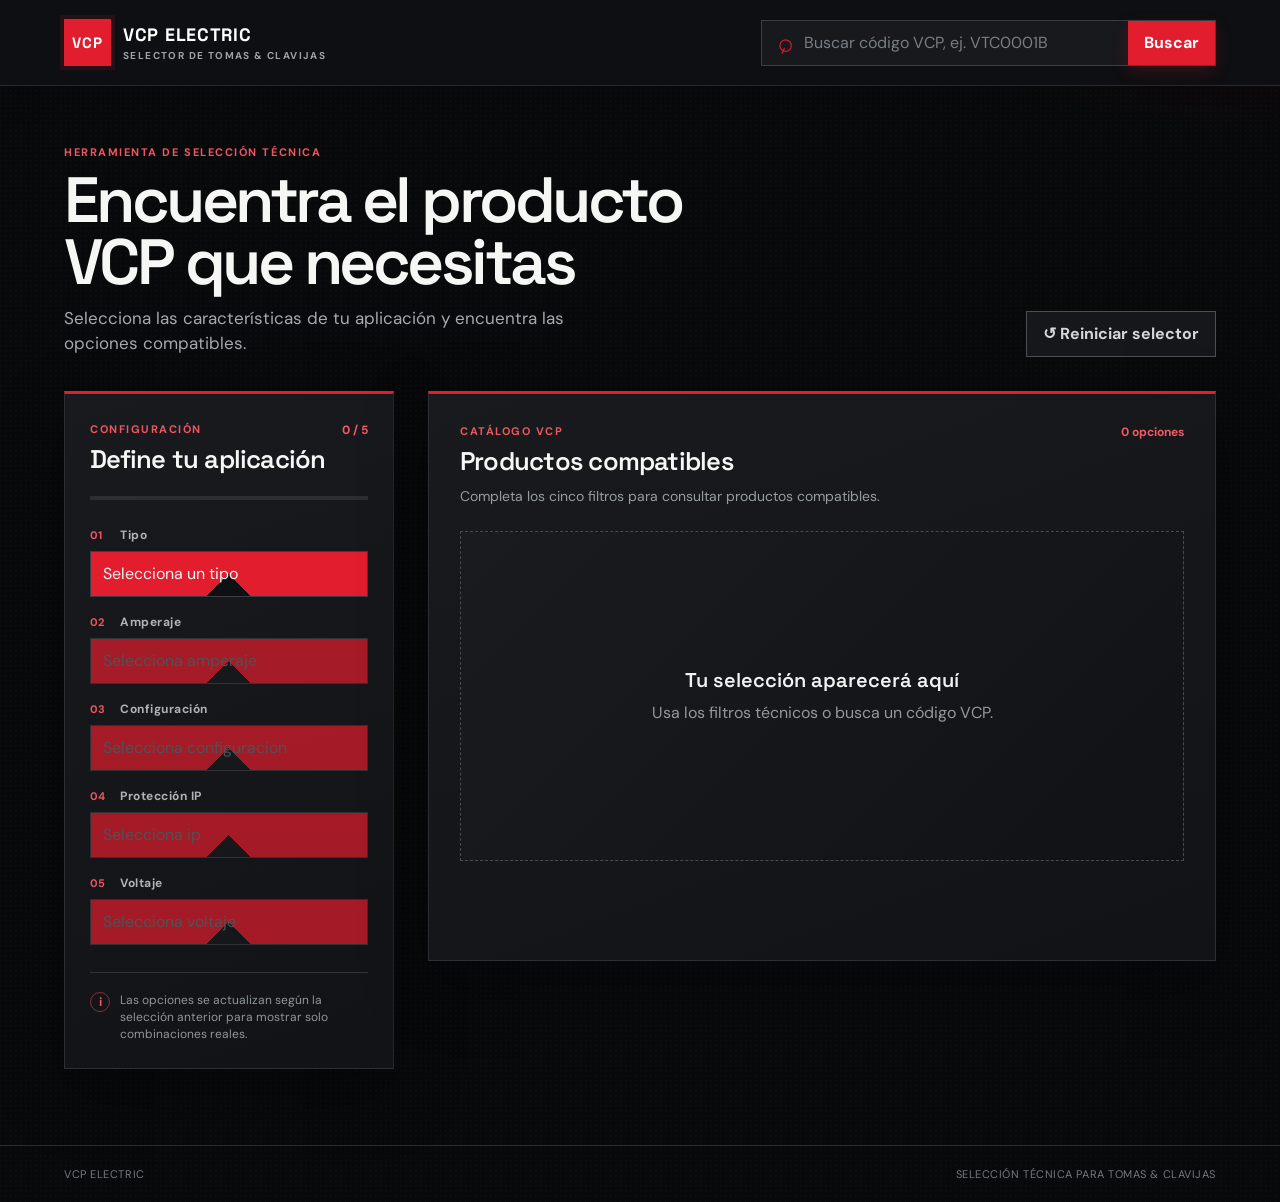
==== index.html @ 6a0e1735 "VCP Selector - primera versión" ====
<!DOCTYPE html>
<html lang="es">
	<head>
		<meta charset="UTF-8" />
		<meta name="viewport" content="width=device-width, initial-scale=1.0" />
		<meta name="description" content="Selector profesional de tomas y clavijas VCP ELECTRIC." />
		<title>VCP ELECTRIC | Selector de Tomas & Clavijas</title>
		<link rel="preconnect" href="https://fonts.googleapis.com" />
		<link rel="preconnect" href="https://fonts.gstatic.com" crossorigin />
		<link href="https://fonts.googleapis.com/css2?family=DM+Sans:wght@400;500;600;700&family=Space+Grotesk:wght@500;600;700&display=swap" rel="stylesheet" />
		<link rel="stylesheet" href="styles.css" />
	</head>
	<body>
		<header class="site-header">
			<div class="brand-lockup">
				<div class="brand-mark" aria-hidden="true">VCP</div>
				<div>
					<p class="brand-name">VCP ELECTRIC</p>
					<p class="brand-context">SELECTOR DE TOMAS &amp; CLAVIJAS</p>
				</div>
			</div>

			<div class="header-search" role="search">
				<label class="sr-only" for="codeSearch">Buscar por código VCP</label>
				<span class="search-symbol" aria-hidden="true">⌕</span>
				<input id="codeSearch" type="search" placeholder="Buscar código VCP, ej. VTC0001B" autocomplete="off" />
				<button id="searchButton" class="button button-dark" type="button">Buscar</button>
			</div>
		</header>

		<main class="page-shell">
			<section class="intro-row">
				<div>
					<p class="eyebrow">Herramienta de selección técnica</p>
					<h1>Encuentra el producto VCP que necesitas</h1>
					<p class="intro-copy">Selecciona las características de tu aplicación y encuentra las opciones compatibles.</p>
				</div>
				<button id="resetButton" class="button button-outline" type="button"><span aria-hidden="true">↺</span> Reiniciar selector</button>
			</section>

			<section class="workspace" aria-label="Selector VCP">
				<aside class="filter-panel">
					<div class="panel-heading">
						<div>
							<p class="eyebrow">Configuración</p>
							<h2>Define tu aplicación</h2>
						</div>
						<span id="progressLabel" class="progress-label">0 / 5</span>
					</div>
					<div class="progress-track" aria-hidden="true"><span id="progressBar"></span></div>

					<form id="selectorForm" class="filter-form">
						<label class="filter-field">
							<span><b>01</b> Tipo</span>
							<select id="tipo" data-filter="tipo"><option value="">Selecciona un tipo</option></select>
						</label>
						<label class="filter-field">
							<span><b>02</b> Amperaje</span>
							<select id="amperaje" data-filter="amperaje" disabled><option value="">Selecciona el amperaje</option></select>
						</label>
						<label class="filter-field">
							<span><b>03</b> Configuración</span>
							<select id="configuracion" data-filter="configuracion" disabled><option value="">Selecciona la configuración</option></select>
						</label>
						<label class="filter-field">
							<span><b>04</b> Protección IP</span>
							<select id="ip" data-filter="ip" disabled><option value="">Selecciona el grado IP</option></select>
						</label>
						<label class="filter-field">
							<span><b>05</b> Voltaje</span>
							<select id="voltaje" data-filter="voltaje" disabled><option value="">Selecciona el voltaje</option></select>
						</label>
					</form>

					<div class="filter-note">
						<span class="note-mark" aria-hidden="true">i</span>
						<p>Las opciones se actualizan según la selección anterior para mostrar solo combinaciones reales.</p>
					</div>
				</aside>

				<section class="results-panel" aria-live="polite">
					<div class="results-heading">
						<div>
							<p class="eyebrow">Catálogo VCP</p>
							<h2 id="resultsTitle">Productos compatibles</h2>
						</div>
						<span id="resultsCount" class="results-count">0 opciones</span>
					</div>
					<p id="resultsSummary" class="results-summary">Completa los cinco filtros para consultar productos compatibles.</p>
					<div id="statusMessage" class="status-message" role="status"></div>
					<div id="resultsGrid" class="results-grid"></div>
				</section>
			</section>
		</main>

		<footer class="site-footer"><span>VCP ELECTRIC</span><span>Selección técnica para tomas &amp; clavijas</span></footer>
		<script src="script.js"></script>
	</body>
</html>
---- styles.css ----
:root {
	--ink: #17211d;
	--muted: #69756d;
	--paper: #f4f6f1;
	--surface: #ffffff;
	--line: #d8ded6;
	--green: #126b4e;
	--green-dark: #0b4836;
	--lime: #d5f16b;
	--orange: #ef7b45;
	--shadow: 0 20px 55px rgba(25, 52, 40, .10);
	--font-body: "DM Sans", sans-serif;
	--font-display: "Space Grotesk", sans-serif;
}

* { box-sizing: border-box; }
html { min-width: 320px; scroll-behavior: smooth; }
body {
	margin: 0;
	color: var(--ink);
	background: var(--paper);
	font-family: var(--font-body);
	line-height: 1.5;
	-webkit-font-smoothing: antialiased;
}
button, input, select { font: inherit; }
button, select { cursor: pointer; }
button:disabled, select:disabled { cursor: not-allowed; }
.sr-only { position: absolute; width: 1px; height: 1px; padding: 0; margin: -1px; overflow: hidden; clip: rect(0, 0, 0, 0); white-space: nowrap; border: 0; }

.site-header {
	min-height: 82px;
	padding: 16px 5vw;
	display: flex;
	align-items: center;
	justify-content: space-between;
	gap: 28px;
	color: #f8fff9;
	background: var(--green-dark);
}
.brand-lockup { display: flex; align-items: center; gap: 12px; }
.brand-mark { display: grid; place-items: center; width: 47px; height: 47px; border: 2px solid var(--lime); color: var(--lime); font: 700 15px var(--font-display); letter-spacing: .06em; }
.brand-name, .brand-context { margin: 0; }
.brand-name { font: 700 18px var(--font-display); letter-spacing: .04em; }
.brand-context { margin-top: 2px; color: #b8d1c5; font-size: 10px; font-weight: 700; letter-spacing: .14em; }
.header-search { display: flex; align-items: center; width: min(455px, 100%); min-height: 44px; padding-left: 14px; border: 1px solid rgba(255,255,255,.2); background: rgba(255,255,255,.1); }
.search-symbol { color: var(--lime); font-size: 27px; line-height: 1; transform: rotate(-20deg); }
.header-search input { min-width: 0; flex: 1; padding: 10px 12px; color: #fff; border: 0; outline: 0; background: transparent; }
.header-search input::placeholder { color: #b7c9bf; }

.page-shell { width: min(1440px, 90vw); margin: 0 auto; padding: 58px 0 76px; }
.intro-row { display: flex; align-items: end; justify-content: space-between; gap: 30px; margin-bottom: 34px; }
.eyebrow { margin: 0 0 8px; color: var(--green); font-size: 11px; font-weight: 700; letter-spacing: .14em; text-transform: uppercase; }
h1, h2, h3, p { margin-top: 0; }
h1 { max-width: 730px; margin-bottom: 12px; font: 600 clamp(2.35rem, 5vw, 4.7rem)/.98 var(--font-display); letter-spacing: -.055em; }
h2 { margin-bottom: 0; font: 600 clamp(1.25rem, 2vw, 1.7rem)/1.1 var(--font-display); letter-spacing: -.03em; }
.intro-copy { max-width: 560px; margin-bottom: 0; color: var(--muted); font-size: 17px; }
.button { min-height: 43px; padding: 10px 16px; border: 0; font-weight: 700; transition: transform .18s ease, background .18s ease, border-color .18s ease; }
.button:hover { transform: translateY(-2px); }
.button-dark { color: var(--green-dark); background: var(--lime); }
.button-outline { color: var(--green-dark); border: 1px solid #aab7ad; background: transparent; }
.button-outline:hover { border-color: var(--green); background: #e9eee7; }

.workspace { display: grid; grid-template-columns: minmax(270px, 330px) minmax(0, 1fr); align-items: start; gap: 34px; }
.filter-panel, .results-panel { border-top: 3px solid var(--green); background: var(--surface); box-shadow: var(--shadow); }
.filter-panel { padding: 27px 25px 24px; }
.panel-heading, .results-heading { display: flex; align-items: start; justify-content: space-between; gap: 15px; }
.progress-label, .results-count { color: var(--green); font-size: 12px; font-weight: 700; white-space: nowrap; }
.progress-track { height: 4px; margin: 22px 0 26px; overflow: hidden; background: #e2e9e1; }
.progress-track span { display: block; width: 0; height: 100%; background: var(--orange); transition: width .2s ease; }
.filter-form { display: grid; gap: 16px; }
.filter-field { display: grid; gap: 7px; }
.filter-field > span { color: var(--muted); font-size: 12px; font-weight: 700; letter-spacing: .04em; }
.filter-field b { display: inline-block; width: 27px; color: var(--orange); font-size: 11px; }
.filter-field select { width: 100%; min-height: 46px; padding: 10px 35px 10px 12px; color: var(--ink); border: 1px solid var(--line); border-radius: 0; outline: 0; appearance: none; background: #fbfcfa linear-gradient(45deg, transparent 50%, var(--green) 50%) calc(100% - 17px) 20px/6px 6px no-repeat, #fbfcfa linear-gradient(135deg, var(--green) 50%, transparent 50%) calc(100% - 12px) 20px/6px 6px no-repeat; }
.filter-field select:focus { border-color: var(--green); box-shadow: 0 0 0 3px rgba(18,107,78,.12); }
.filter-field select:disabled { color: #a2aaa4; background-color: #f1f3f0; }
.filter-note { display: flex; gap: 10px; margin-top: 27px; padding-top: 19px; border-top: 1px solid var(--line); }
.note-mark { display: grid; flex: 0 0 auto; place-items: center; width: 20px; height: 20px; color: var(--green-dark); border: 1px solid #a8c7b8; border-radius: 50%; font-size: 12px; font-weight: 700; }
.filter-note p { margin: 0; color: var(--muted); font-size: 12px; line-height: 1.45; }

.results-panel { min-height: 570px; padding: 29px 31px 34px; }
.results-summary { margin: 10px 0 24px; color: var(--muted); font-size: 14px; }
.status-message { min-height: 0; margin-bottom: 18px; color: #a74421; font-size: 14px; }
.results-grid { display: grid; grid-template-columns: repeat(auto-fit, minmax(260px, 1fr)); gap: 18px; }
.empty-state { display: grid; min-height: 330px; place-items: center; padding: 45px; text-align: center; color: var(--muted); border: 1px dashed #bdc9bf; background: linear-gradient(135deg, #fbfcfa, #f0f5ee); }
.empty-state strong { display: block; margin-bottom: 8px; color: var(--green-dark); font: 600 20px var(--font-display); }
.product-card { display: flex; flex-direction: column; min-width: 0; overflow: hidden; border: 1px solid var(--line); background: #fff; animation: rise .35s ease both; }
.product-card:nth-child(2) { animation-delay: .06s; }
.product-media { position: relative; display: grid; place-items: center; height: 220px; padding: 20px; background: #edf2ed; }
.product-media img { width: 100%; height: 100%; object-fit: contain; mix-blend-mode: multiply; }
.image-missing { color: #829087; font-size: 12px; }
.compatibility-badge { position: absolute; top: 13px; left: 13px; padding: 5px 8px; color: var(--green-dark); background: var(--lime); font-size: 10px; font-weight: 700; letter-spacing: .08em; text-transform: uppercase; }
.product-body { display: flex; flex: 1; flex-direction: column; padding: 21px 20px 19px; }
.product-code { margin-bottom: 6px; color: var(--orange); font-size: 12px; font-weight: 700; letter-spacing: .1em; }
.product-body h3 { margin-bottom: 8px; font: 600 20px/1.1 var(--font-display); }
.product-reference { margin-bottom: 13px; color: var(--muted); font-size: 13px; }
.product-description { min-height: 45px; margin-bottom: 17px; color: #3f4c44; font-size: 13px; line-height: 1.45; }
.spec-list { display: grid; grid-template-columns: repeat(2, 1fr); gap: 9px; margin: auto 0 17px; padding: 13px 0; border-top: 1px solid var(--line); border-bottom: 1px solid var(--line); }
.spec-list div { display: grid; gap: 2px; }
.spec-list dt { color: var(--muted); font-size: 10px; font-weight: 700; letter-spacing: .08em; text-transform: uppercase; }
.spec-list dd { margin: 0; font-size: 13px; font-weight: 700; }
.product-price { display: flex; align-items: baseline; gap: 5px; margin-bottom: 15px; }
.product-price small { color: var(--muted); font-size: 11px; }
.product-price strong { color: var(--green-dark); font: 700 25px var(--font-display); }
.card-actions { display: grid; grid-template-columns: 1fr 1fr; gap: 8px; }
.card-actions a { display: grid; min-height: 40px; place-items: center; padding: 8px; text-align: center; font-size: 12px; font-weight: 700; text-decoration: none; }
.link-ficha { color: var(--green-dark); border: 1px solid #b5c8bb; }
.link-whatsapp { color: #fff; background: var(--green); }
.link-ficha.disabled { color: #9ca69f; border-color: #e1e5e1; pointer-events: none; }
.site-footer { display: flex; justify-content: space-between; gap: 20px; padding: 20px 5vw; color: #759083; border-top: 1px solid #d4ddd5; font-size: 11px; letter-spacing: .05em; text-transform: uppercase; }

@keyframes rise { from { opacity: 0; transform: translateY(10px); } to { opacity: 1; transform: translateY(0); } }
@media (max-width: 860px) {
	.site-header { align-items: stretch; flex-direction: column; padding: 17px 5vw; }
	.header-search { width: 100%; }
	.intro-row { align-items: start; flex-direction: column; }
	.workspace { grid-template-columns: 1fr; }
	.filter-panel { position: static; }
}
@media (max-width: 560px) {
	.page-shell { width: 90vw; padding-top: 38px; }
	h1 { font-size: 2.55rem; }
	.intro-copy { font-size: 15px; }
	.button-outline { width: 100%; }
	.results-panel { padding: 23px 17px 25px; }
	.filter-panel { padding: 22px 17px; }
	.results-heading { display: block; }
	.results-count { display: block; margin-top: 10px; }
	.card-actions { grid-template-columns: 1fr; }
	.site-footer { align-items: start; flex-direction: column; gap: 5px; }
}

/* VCP ELECTRIC visual identity */
:root {
	--ink: #f1f2f2;
	--muted: #9ba1a6;
	--paper: #08090b;
	--surface: #15171a;
	--line: #34383d;
	--green: #e21d2d;
	--green-dark: #0b0c0f;
	--lime: #e21d2d;
	--orange: #f02b38;
	--shadow: 0 24px 60px rgba(0, 0, 0, .35);
}

body {
	background:
		radial-gradient(700px 350px at 100% -8%, rgba(226, 29, 45, .12), transparent 66%),
		linear-gradient(135deg, rgba(255, 255, 255, .018) 25%, transparent 25%) 0 0 / 5px 5px,
		var(--paper);
}

.site-header {
	min-height: 86px;
	border-bottom: 1px solid #3d2226;
	background: #0d0f12;
	box-shadow: 0 8px 26px rgba(0, 0, 0, .25);
}
.brand-mark {
	border-color: var(--green);
	color: #fff;
	background: var(--green);
	box-shadow: 0 0 0 4px rgba(226, 29, 45, .11);
}
.brand-name { color: #fff; }
.brand-context { color: #9da3a8; }
.header-search {
	border-color: #3a3e43;
	background: #17191d;
}
.search-symbol { color: var(--green); }
.header-search input::placeholder { color: #777e84; }

.eyebrow { color: #ef5660; }
h1, h2, h3 { color: #f6f6f5; }
.intro-copy { color: #a4aaae; }
.button-dark {
	color: #fff;
	background: var(--green);
	box-shadow: 0 6px 18px rgba(226, 29, 45, .2);
}
.button-dark:hover { background: #f02b38; }
.button-outline {
	color: #d4d7d8;
	border-color: #4a4f54;
	background: #15171a;
}
.button-outline:hover { color: #fff; border-color: var(--green); background: #1c1e22; }

.filter-panel, .results-panel {
	border: 1px solid #2c3035;
	border-top: 3px solid var(--green);
	background: linear-gradient(160deg, #181a1e, #111316);
	box-shadow: var(--shadow);
}
.filter-panel { border-right-color: #25282c; }
.progress-label, .results-count { color: #f25b64; }
.progress-track { background: #2b2f34; }
.progress-track span { background: var(--green); box-shadow: 0 0 12px rgba(226, 29, 45, .55); }
.filter-field > span { color: #aeb3b6; }
.filter-field b { color: #ef5660; }
.filter-field select {
	color: #f3f4f3;
	border-color: #3a3e44;
	background-color: #0e1013;
	background-image: linear-gradient(45deg, transparent 50%, #e21d2d 50%), linear-gradient(135deg, #e21d2d 50%, transparent 50%);
}
.filter-field select:focus { border-color: var(--green); box-shadow: 0 0 0 3px rgba(226, 29, 45, .16); }
.filter-field select:disabled { color: #676d72; background-color: #17191c; }
.filter-field select option { color: #f1f2f2; background: #15171a; }
.filter-note { border-top-color: #30343a; }
.note-mark { color: #f25b64; border-color: #873039; }
.filter-note p { color: #8f969b; }

.results-summary { color: #969da2; }
.status-message { color: #ff6b73; }
.empty-state {
	color: #92999e;
	border-color: #464b51;
	background: linear-gradient(135deg, #191b1f, #101215);
}
.empty-state strong { color: #f1f2f2; }
.product-card {
	border-color: #363a40;
	background: #17191c;
	box-shadow: 0 12px 30px rgba(0, 0, 0, .2);
}
.product-card:hover { border-color: #6c343a; }
.product-media {
	height: 245px;
	background: radial-gradient(circle at 50% 45%, #2a2d31, #111316 72%);
}
.product-media img { filter: drop-shadow(0 14px 13px rgba(0, 0, 0, .4)); mix-blend-mode: normal; }
.image-missing { color: #7c8388; }
.compatibility-badge { color: #fff; background: var(--green); }
.product-code { color: #f25b64; }
.product-reference { color: #969da2; }
.product-reference strong, .product-description, .spec-list dd { color: #e2e4e4; }
.product-description { color: #b5babd; }
.spec-list { border-color: #35393e; }
.spec-list dt { color: #858d92; }
.product-price small { color: #858d92; }
.product-price strong { color: #fff; }
.link-ficha { color: #e1e4e4; border-color: #51575d; }
.link-ficha:hover { border-color: #d15a62; background: #24272b; }
.link-whatsapp { color: #fff; background: var(--green); }
.link-whatsapp:hover { background: #f02b38; }
.link-ficha.disabled { color: #656c71; border-color: #30343a; }
.site-footer { color: #737b80; border-top-color: #292d32; }

/* Keep the product media prominent without allowing it to control card height. */
.product-card {
	overflow: visible;
	min-height: 0;
	display: grid;
	grid-template-columns: minmax(220px, 320px) minmax(0, 1fr);
	align-items: stretch;
}
.product-media {
	grid-column: 1;
	grid-row: 1;
	width: min(100%, 320px);
	aspect-ratio: 1;
	flex: none;
	height: auto;
	min-height: 0;
	max-height: 320px;
	padding: 24px;
	background: #f4f5f3;
}
.product-media img {
	display: block;
	width: 100%;
	height: 100%;
	max-width: 100%;
	max-height: 100%;
	object-fit: contain;
}
.product-body {
	grid-column: 2;
	grid-row: 1;
	min-height: 0;
}

@media (max-width: 860px) {
	.product-card {
		grid-template-columns: minmax(190px, 270px) minmax(0, 1fr);
	}
	.product-media {
		max-height: 270px;
	}
}

@media (max-width: 560px) {
	.product-card {
		display: flex;
		flex-direction: column;
	}
	.product-media {
		width: 100%;
		max-width: 205px;
		max-height: 205px;
		margin: 0 auto;
	}
	.product-body {
		width: 100%;
	}
}
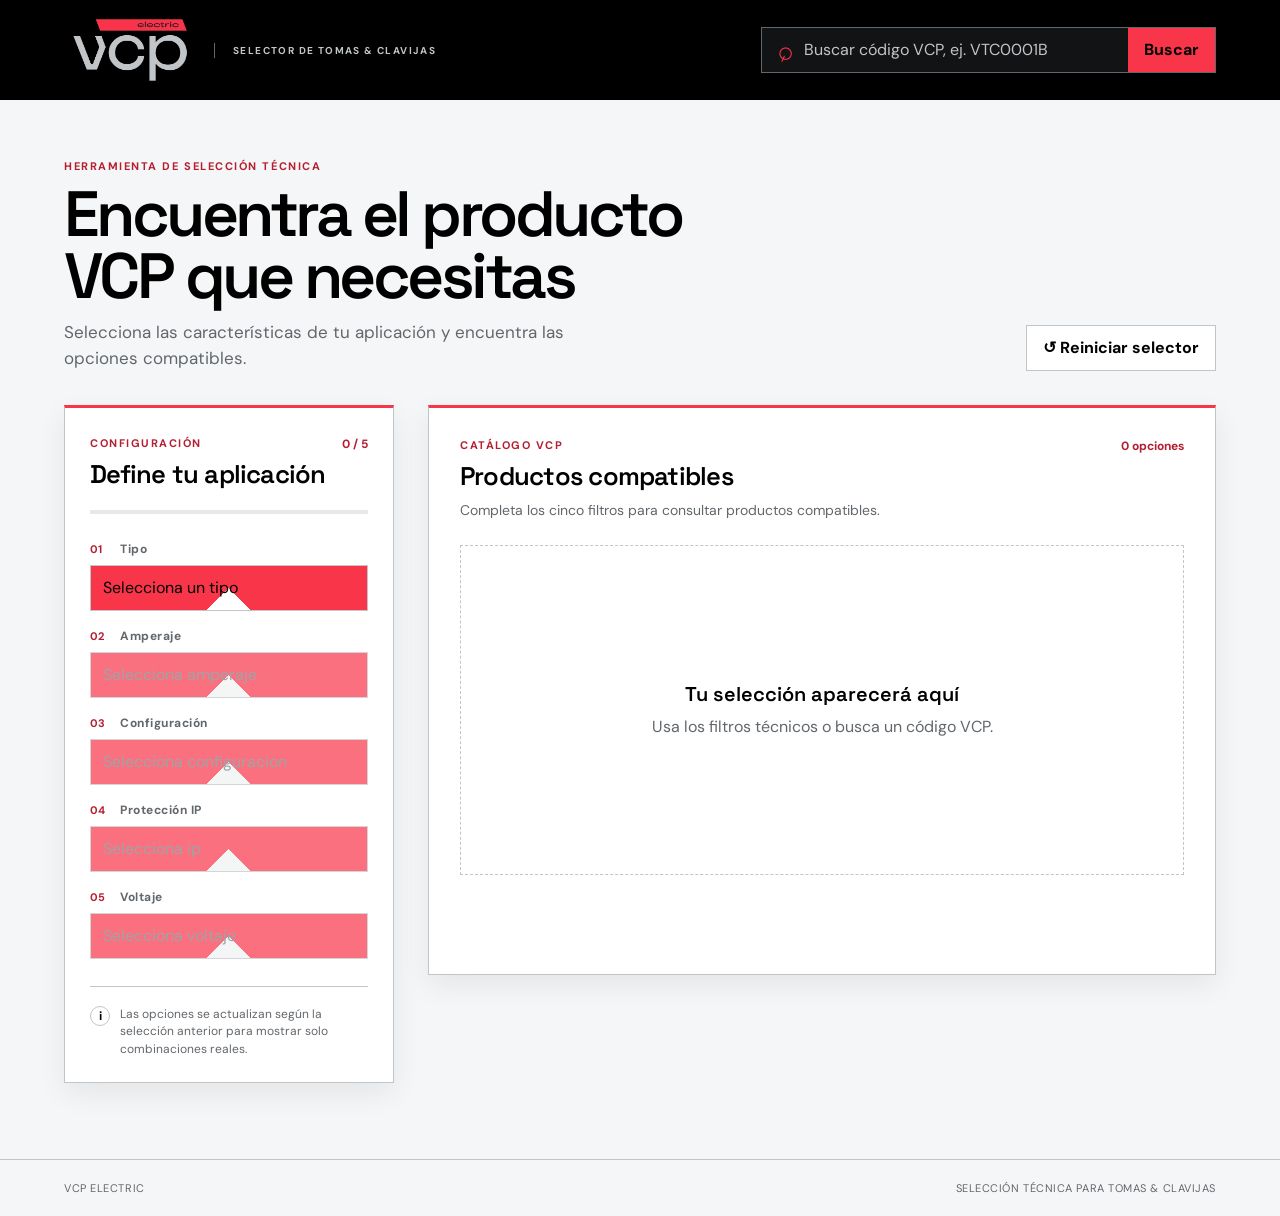
==== commit cfe340d0: "Actualizar identidad visual VCP" ====
--- a/index.html
+++ b/index.html
@@ -13,11 +13,8 @@
 	<body>
 		<header class="site-header">
 			<div class="brand-lockup">
-				<div class="brand-mark" aria-hidden="true">VCP</div>
-				<div>
-					<p class="brand-name">VCP ELECTRIC</p>
-					<p class="brand-context">SELECTOR DE TOMAS &amp; CLAVIJAS</p>
-				</div>
+				<img class="brand-logo" src="assets/Mesa de trabajo 1_11.png" alt="VCP Electric" />
+				<p class="brand-context">SELECTOR DE TOMAS &amp; CLAVIJAS</p>
 			</div>
 
 			<div class="header-search" role="search">
--- a/styles.css
+++ b/styles.css
@@ -308,3 +308,58 @@
 		width: 100%;
 	}
 }
+
+/* VCP Electric brand application */
+:root {
+	--ink: #000000;
+	--muted: #62676c;
+	--paper: #f5f6f7;
+	--surface: #ffffff;
+	--line: #c1c5c8;
+	--green: #f93549;
+	--green-dark: #000000;
+	--lime: #f93549;
+	--orange: #f93549;
+	--shadow: 0 10px 28px rgba(0, 0, 0, .07);
+}
+
+body { color: var(--ink); background: var(--paper); }
+.site-header { min-height: 92px; border-bottom: 0; background: #000; box-shadow: none; }
+.brand-lockup { gap: 18px; }
+.brand-logo { display: block; width: 132px; max-width: 42vw; height: auto; flex: 0 0 auto; object-fit: contain; }
+.brand-context { margin: 0; padding-left: 18px; color: #c1c5c8; border-left: 1px solid #62676c; }
+.header-search { border-color: #62676c; background: #111315; }
+.header-search input::placeholder { color: #c1c5c8; }
+.search-symbol { color: #f93549; }
+.eyebrow, .progress-label, .results-count, .filter-field b, .product-code { color: #b51f32; }
+h1, h2, h3, .empty-state strong { color: #000; }
+.intro-copy, .results-summary, .product-reference { color: #62676c; }
+.button-dark { color: #000; background: #f93549; box-shadow: none; }
+.button-dark:hover, .link-whatsapp:hover { color: #fff; background: #ce1f36; }
+.button-outline { color: #000; border-color: #c1c5c8; background: #fff; }
+.button-outline:hover { border-color: #f93549; background: #fff1f2; }
+.filter-panel, .results-panel { border-color: #c1c5c8; border-top-color: #f93549; background: #fff; box-shadow: var(--shadow); }
+.progress-track { background: #e7e8e9; }
+.progress-track span { background: #f93549; box-shadow: none; }
+.filter-field > span, .filter-note p { color: #62676c; }
+.filter-field select { color: #000; border-color: #c1c5c8; background-color: #fff; background-image: linear-gradient(45deg, transparent 50%, #f93549 50%), linear-gradient(135deg, #f93549 50%, transparent 50%); }
+.filter-field select:focus { border-color: #f93549; box-shadow: 0 0 0 3px rgba(249, 53, 73, .18); }
+.filter-field select:disabled { color: #777d82; background-color: #f0f1f2; }
+.note-mark { color: #000; border-color: #c1c5c8; }
+.status-message { color: #a7192b; }
+.empty-state { color: #62676c; border-color: #c1c5c8; background: #fff; }
+.product-card { border-color: #c1c5c8; background: #fff; box-shadow: 0 8px 24px rgba(0, 0, 0, .06); }
+.product-card:hover { border-color: #f93549; }
+.product-media { background: #f0f1f2; }
+.product-media img { filter: none; mix-blend-mode: normal; }
+.compatibility-badge { color: #000; background: #f93549; }
+.product-reference strong, .product-description, .spec-list dd { color: #000; }
+.spec-list, .filter-note { border-color: #c1c5c8; }
+.spec-list dt, .product-price small { color: #62676c; }
+.product-price strong { color: #000; }
+.link-ficha { color: #000; border-color: #c1c5c8; }
+.link-ficha:hover { border-color: #f93549; background: #fff1f2; }
+.link-whatsapp { color: #000; background: #f93549; }
+.link-ficha.disabled { color: #777d82; border-color: #d9dcde; }
+.site-footer { color: #62676c; border-top-color: #c1c5c8; }
+button:focus-visible, a:focus-visible, .filter-field select:focus-visible { outline: 3px solid #f93549; outline-offset: 3px; }
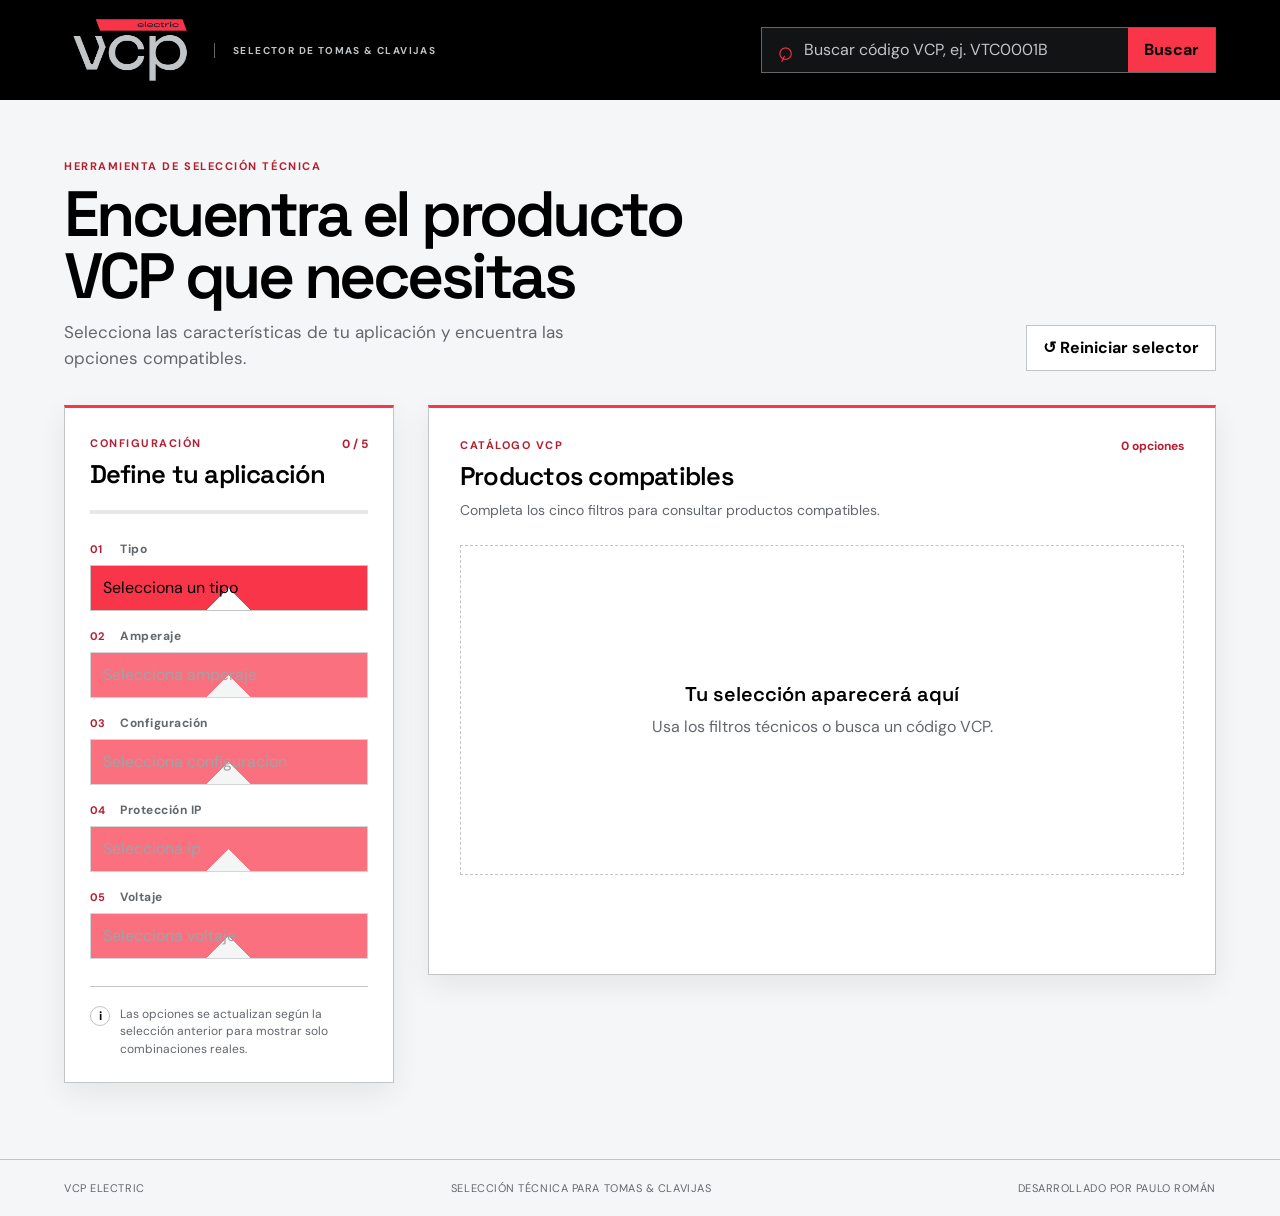
==== commit 95d3b32c: "Agregar autoria del selector" ====
--- a/index.html
+++ b/index.html
@@ -90,7 +90,7 @@
 			</section>
 		</main>
 
-		<footer class="site-footer"><span>VCP ELECTRIC</span><span>Selección técnica para tomas &amp; clavijas</span></footer>
+		<footer class="site-footer"><span>VCP ELECTRIC</span><span>Selección técnica para tomas &amp; clavijas</span><span>Desarrollado por Paulo Román</span></footer>
 		<script src="script.js"></script>
 	</body>
 </html>
